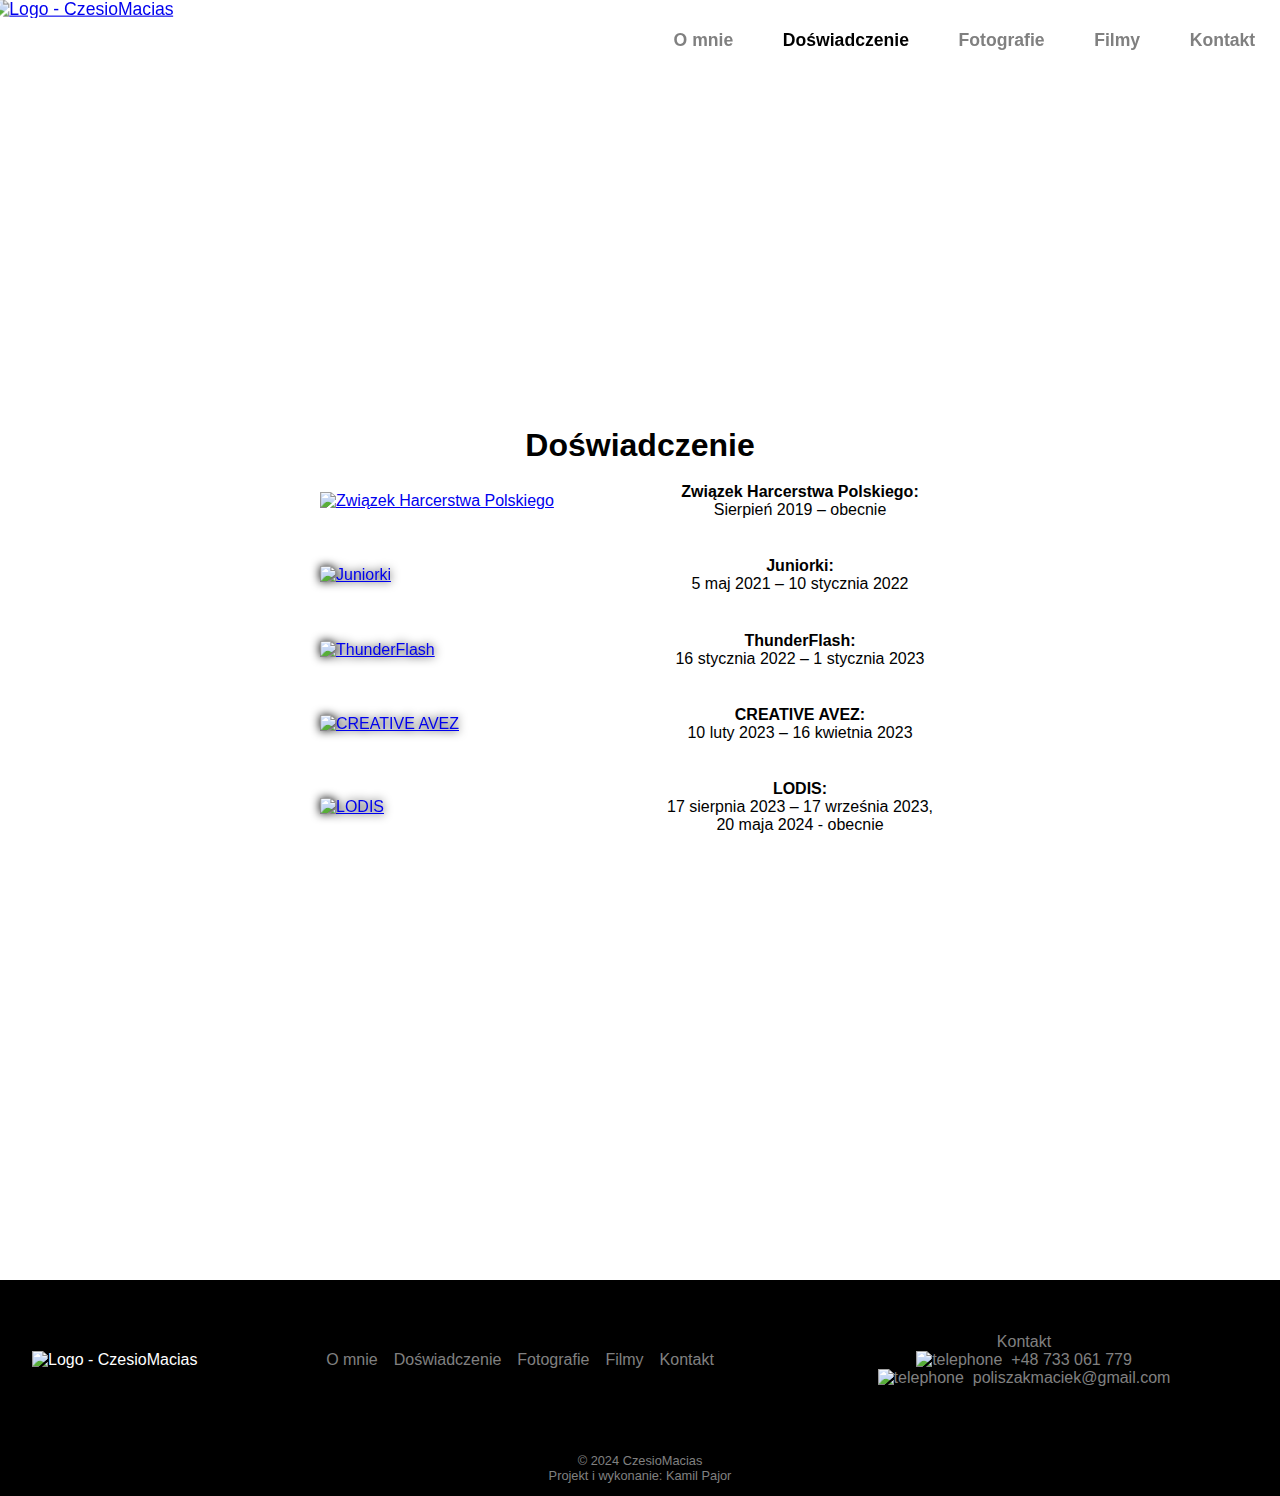
==== doswiadczenie.html @ cea64a64 "Add files via upload" ====
<!DOCTYPE html>
<html lang="pl">
<head>
    <meta charset="UTF-8">
    <meta name="author" content="Kamil Pajor">
    <meta name="viewport" content="width=device-width, initial-scale=1.0">
    <link rel="apple-touch-icon" sizes="180x180" href="FAVICON/apple-touch-icon.png">
    <link rel="icon" type="image/png" sizes="32x32" href="FAVICON/favicon-32x32.png">
    <link rel="icon" type="image/png" sizes="16x16" href="FAVICON/favicon-16x16.png">
    <link rel="manifest" href="FAVICON/site.webmanifest">
    <meta name="msapplication-TileColor" content="#da532c">
    <meta name="theme-color" content="#ffffff">
    <link rel="stylesheet" href="style.css">
    <script src="nav.js" defer></script>
    <title>CzesioMacias</title>
</head>
<body>
    <main>
        <header>
            <a href="index.html"><img src="LOGO/logo CzesioMacias czarne.png" alt="Logo - CzesioMacias"></a>
            <nav>
                <ul class="desktop">
                    <li class="li"><a href="index.html">O mnie</a></li>
                    <li class="li act"><a href="doswiadczenie.html">Doświadczenie</a></li>
                    <li class="li"><a href="fotografie.html">Fotografie</a></li>
                    <li class="li"><a href="filmy.html">Filmy</a></li>
                    <li class="li"><a href="kontakt.html">Kontakt</a></li>
                </ul>

                <ul class="mobile">
                    <li class="li-hamburger"><img src="ICONS/black-hamburger.png" class="hamburger"></li>
                    <li class="li mobile-li active"><a href="index.html">O mnie</a></li>
                    <li class="li mobile-li active act"><a href="doswiadczenie.html">Doświadczenie</a></li>
                    <li class="li mobile-li active"><a href="fotografie.html">Fotografie</a></li>
                    <li class="li mobile-li active"><a href="filmy.html">Filmy</a></li>
                    <li class="li mobile-li active"><a href="kontakt.html">Kontakt</a></li>
                </ul>
            </nav>
        </header>
        <section class="exp-section">
            <h1>Doświadczenie</h1>
            <div class="experience-section">
                <div class="experience">
                    <a href="https://www.facebook.com/HufiecZhpBrzesko" target="_blank">
                        <img src="EXPERIENCE/hufiec.png" alt="Związek Harcerstwa Polskiego" class="hufiec">
                    </a>
                    <p class="p-exp"><b>Związek Harcerstwa Polskiego:</b> <br> Sierpień 2019 – obecnie</p>
                </div>
                <div class="experience">
                    <a href="https://www.facebook.com/JuniorkiEsports" target="_blank">
                        <img src="EXPERIENCE/Juniorki.png" alt="Juniorki" class="juniorki">
                    </a>
                    <p class="p-exp"><b>Juniorki:</b><br> 5 maj 2021 – 10 stycznia 2022</p>
                </div>
                <div class="experience">
                    <a href="https://www.facebook.com/thunderflashgg" target="_blank">
                        <img src="EXPERIENCE/tf.png" alt="ThunderFlash" class="tf">
                    </a>
                    <p class="p-exp"><b>ThunderFlash:</b><br> 16 stycznia 2022 – 1 stycznia 2023</p>
                </div>
                <div class="experience">
                    <a href="https://www.facebook.com/AVEZ.esport/" target="_blank">
                        <img src="EXPERIENCE/avez.png" alt="CREATIVE AVEZ" class="avez">
                    </a>
                    <p class="p-exp"><b>CREATIVE AVEZ:</b><br> 10 luty 2023 – 16 kwietnia 2023</p>
                </div>
                <div class="experience">
                    <a href="https://www.facebook.com/LodisLDS/?locale=pl_PL" target="_blank">
                        <img src="EXPERIENCE/lodis.webp" alt="LODIS" class="lodis">
                    </a>
                    <p class="p-exp"><b>LODIS:</b><br> 17 sierpnia 2023 – 17 września 2023, <br> 20 maja 2024 - obecnie</p>
                </div>
            </div>
        </section>
    </main>
    <footer>
        <div class="upper-section">
            <ul class="footer-img"><img src="LOGO/logo w pozycji.png" alt="Logo - CzesioMacias"></ul>
            
            <ul class="footer_contact">
                <li></li>
                <li><a href="index.html">O mnie</a></li>
                <li><a href="doswiadczenie.html">Doświadczenie</a></li>
                <li><a href="fotografie.html">Fotografie</a></li>
                <li><a href="filmy.html">Filmy</a></li>
                <li><a href="kontakt.html">Kontakt</a></li>
            </ul>
            <ul>
                <li>Kontakt</li>
                <li><img src="ICONS/telephone.png" alt="telephone" class="icon"><a href="tel:+48733061779">&nbsp +48 733 061 779</a> </li>
                <li><img src="ICONS/mail.png" alt="telephone" class="icon"><a href="mailto:poliszakmaciek@gmail.com" class="footer-mail">&nbsp poliszakmaciek@gmail.com</a> </li>
            </ul>
        </div>
        <div class="lower-section">
            <a>© 2024 CzesioMacias</a><a href="https://pajorkamil.github.io/portfolio/">Projekt i wykonanie: Kamil Pajor</a>
        </div>
    </footer>
</body>
</html>
---- style.css ----
@import url('https://fonts.g oogleapis.com/css2?family=Open+Sans:ital,wght@0,300..800;1,300..800&display=swap');

* {
    font-family: "Open Sans", sans-serif;
    padding: 0px;
    margin: 0px;
}

body {
    display: flex;
    flex-direction: column;
}

header {
    display: flex;
    justify-content: space-between;
    position: fixed;
    background-color: white;
    width: 100%;
    height: 5em;
    z-index: 9999;
}

header > a > img{
    width: 8.7em;
    transition: transform 300ms;
}

.upper-section > ul > img{
    width: 12em;
    transition: transform 300ms;
}

header > a > img:hover {
    transform: scale(1.1);
}

nav {
    display: flex;
    justify-content: center;
    align-items: center;
    background-color: white;
    z-index: 9999;
}

ul {
    list-style: none;
}

nav > ul {
    display: flex;
    justify-content: end;
    list-style: none;
    z-index: 9999;
    background-color: white;
    border-radius: 0 0 1em 1em;
}

nav > ul > li{
    padding: 0 1em;
    transition: transform 300ms;
    z-index: 9999;
}

nav > ul > .li a{
    padding: .5em;
    transition: color 300ms;
    z-index: 9999;
}

nav > ul > .li > a {
    text-decoration: none;
    color: gray;
    font-size: 1.1em;
    font-weight: 600;
}

nav > ul > .li:hover{
    transform: translateY(-10px)
}


nav > ul > .li:hover a{
    color: black;
}

.mobile {
    display: none;
}

.li-hamburger {
    display: flex;
    justify-content: center;
    align-items: center;
    width: 90px;
    margin-top: 1.5em;
    transition: transform 100ms;
    margin-bottom: 0.5em;
    cursor: pointer;
}

.li-hamburger:active {
    transform: scale(1.2);
}

.li-hamburger > img {
    width: 2em;
}

section {
    width: 100%;
    display: flex;
    align-items: center;
    flex-direction: column;
    padding: 5em 0;
}

.about {
    width: 70%;
    display: flex;
    justify-content: center;
    align-items: center;
}

.about-img1{
    width: 25em;
    float: left;
    border: 1px solid #ddd;
    border-radius: 4px;
    padding: 8px;
    margin: 2em;
    -webkit-box-shadow: 0px 0px 32px -3px rgba(66, 68, 90, 1);
    -moz-box-shadow: 0px 0px 32px -3px rgba(66, 68, 90, 1);
    box-shadow: 0px 0px 32px -3px rgba(66, 68, 90, 1);
}

.about-img2{
    width: auto;
    height: 25em;
    float: left;
    border: 1px solid #ddd;
    border-radius: 4px;
    padding: 8px;
    margin: 2em;
    -webkit-box-shadow: 0px 0px 32px -3px rgba(66, 68, 90, 1);
    -moz-box-shadow: 0px 0px 32px -3px rgba(66, 68, 90, 1);
    box-shadow: 0px 0px 32px -3px rgba(66, 68, 90, 1);
}

footer {
    background-color: black;
    width: 100%;
}

footer > .upper-section > ul > li > a,
footer > .lower-section > ul > li > a {
    text-decoration: none;
    color: gray;
}

.upper-section{
    width: 100%;
    height: 10em;
    display: grid;
    grid-template-columns: 20% repeat(2, 40%);
    grid-template-rows: 10;
    grid-column-gap: 0px;
    grid-row-gap: 0px;
    color: white;
}

.upper-section > ul > .li > a,
.upper-section > ul > li{
    text-decoration: none;
    color: gray;
}


.upper-section > ul {
    display: flex;
    flex-direction: column;
    justify-content: center;
    align-items: center;
}

.icon {
    width: 1em;
}

.lower-section {
    display: flex;
    justify-content: center;
    align-items: center;
    flex-direction: column;
    font-size: 0.8em;
    padding: 1em;
}

.lower-section > a {
    text-decoration: none;
    color: gray;
}

.active {
    display: none;
}

.act > a{
    color: black !important;
}

.footer_contact {
    flex-direction: row !important;
}

.footer_contact > li {
    padding: 2em;
}

.hufiec {
    width: 10em;
    height: auto;
    transition: transform 300ms;
}

.juniorki,
.tf,
.avez,
.lodis {
    width: 10em;
    height: auto;
    filter: drop-shadow(0 0 0.3rem black);
    transition: transform 300ms;
}

.juniorki:hover,
.tf:hover,
.avez:hover,
.lodis:hover,
.hufiec:hover {
    transform: scale(1.1);
}

.experience-section {
    display: flex;
    justify-content: center;
    align-items: center;
    flex-direction: column;
}

.exp-section {
    display: flex;
    justify-content: center;
    height: 60em;
    padding: 10em 0;
}

.experience {
    display: flex;
    align-items: center;
    justify-content: space-between;
    width: 40em;
    padding: 1.2em 0;
}

.p-exp {
    width: 50%;
    text-align: center;
}

.photos {
    display: grid;
    grid-template-columns: repeat(3, 29em);
    grid-template-rows: repeat(2, 21em);
    grid-column-gap: 0px;
    grid-row-gap: 0px;
}

.photo {
    display: flex;
    justify-content: center;
    align-items: center;
    transition: filter 300ms;
}

.ph1,
.ph2,
.ph3,
.ph4,
.ph5,
.ph6 {
    display: none;
}

.photo > a {
    filter: brightness(0.5);
    transition: filter 300ms;
}

.image {
    width: 25em;
    height: 15em;
    border: 1px solid #ddd;
    border-radius: 4px;
    padding: 8px;
    -webkit-box-shadow: 0px 0px 32px -3px rgba(66, 68, 90, 1);
    -moz-box-shadow: 0px 0px 32px -3px rgba(66, 68, 90, 1);
    box-shadow: 0px 0px 32px -3px rgba(66, 68, 90, 1);
    cursor: pointer;
}

.photo:hover > a{
    filter: brightness(1);
}

.photo:hover > p{
    color: transparent;
}

.photo > p {
    width: 9em;
    position: absolute; 
    color: white;
    font-size: 2em;
    transition: all 300ms;
    cursor: pointer;
    z-index: 10;
    text-align: center;
}

.video {
    width: 55vw;
    height: 30vw;
}

.contact {
    padding: 0 0 6.8em 0;
}

.h1-contact {
    padding-top: 6.8em;
}

.contact > p:hover {
    transform: scale(1.1);
}

.contact > p {
    display: flex;
    justify-content: center;
    align-items: center;
    transition: transform 300ms;
}

.contact > p > a{
    text-decoration: none;
    color: black;
    padding: 1em;
}

.contact-icon {
    width: 2em;
}

.about > p {
    text-align: center;
}

.fot-section,
.contact-section {
    min-height: 40em;
}

@media screen and (max-width: 1900px) {
    .photos {
        display: grid;
        grid-template-columns: repeat(3, 29em);
        grid-template-rows: repeat(2, 21em);
        grid-column-gap: 0px;
        grid-row-gap: 0px;
    }
}

@media screen and (max-width: 1800px) {
    .footer_contact {
        flex-direction: row !important;
    }
    
    .footer_contact > li {
        padding: 1em;
    }
}

@media screen and (max-width: 1450px) {
    .photos {
        display: grid;
        grid-template-columns: repeat(2, 29em);
        grid-template-rows: repeat(3, 21em);
        grid-column-gap: 0px;
        grid-row-gap: 0px;
    }
}

@media screen and (max-width: 1400px) {
    .footer_contact {
        flex-direction: row !important;
    }
    
    .footer_contact > li {
        padding: 0.5em;
    }
}

@media screen and (max-width: 1200px) {
    .footer_contact {
        flex-direction: column !important;
    }
    
    .footer_contact > li {
        padding: 0;
    }
}

@media screen and (max-width: 1000px) {
    .desktop {
        display: none;
    }

    .mobile {
        display: flex;
        flex-direction: column;
        justify-content: start;
        align-items: center;
        position: absolute;
        overflow: hidden;
        top: 0px;
        right: 1em;
    }

    .mobile-li {
        padding: 0.3em 0;
        font-size: 0.8em;
        
    }

    section {
        height: 100%;
    }

    .about {
        width: 90%;
    }

    .about:first-of-type {
        flex-direction: column;
    }

    .about:last-of-type{
        flex-flow: column-reverse;
    }
}

@media screen and (max-width: 950px) {
    .photos {
        display: grid;
        grid-template-columns: repeat(1, 29em);
        grid-template-rows: repeat(6, 21em);
        grid-column-gap: 0px;
        grid-row-gap: 0px;
    }
}

@media screen and (max-width: 680px) {   
    .hufiec,
    .juniorki,
    .tf,
    .avez,
    .lodis {
        width: 8em;
    }
    .exp-section {
        display: flex;
        justify-content: center;
        height: 40em;
    }
    
    .experience {
        display: flex;
        align-items: center;
        justify-content: space-around;
        width: 20em;
        padding: 1.2em 0;
    }
    
    
    .p-exp {
        width: 50%;
        text-align: center;
        word-break: keep-all;
        font-size: 0.9em;
    }
    .video,
    .video > iframe {
        width: 375px;
        height: 205px;
    }
}

@media screen and (max-width: 600px) {
    .about-img1 {
        width: 20em;
    }
    .about > p {
        font-size: 0.8em;
        text-align: center;
    }

    .about-img2 {
        height: 20em;
    }

    footer {
        font-size: 0.8em;
    }
}

@media screen and (max-width: 500px) {
    .about > p {
        font-size: 0.7em;
        text-align: center;
    }

    footer {
        font-size: 0.7em;
    }
}

@media screen and (max-width: 450px) {    
    .image {
        width: 18em;
        height: 12em;
    }
    
    .photos {
        grid-template-columns: repeat(1, 22em);
        grid-template-rows: repeat(6, 15em);
    }
}

@media screen and (max-width: 420px) {    
    .hufiec,
    .juniorki,
    .tf,
    .avez,
    .lodis {
        width: 3em;
    }

    .experience > p {
        font-size: .5em;
    }

}

@media screen and (max-width: 400px) {    
    .footer-mail {
        font-size: 0.8em;
    }
    .video,
    .video > iframe {
        width: 295px;
        height: 185px;
    }
}

@media screen and (max-width: 335px) {   
    .exp-section {
        display: flex;
        justify-content: center;
        height: 30em;
    }
    
    .experience {
        display: flex;
        align-items: center;
        justify-content: space-around;
        width: 10em;
        padding: 1.2em 0;
    }
    
    
    .p-exp {
        width: 50%;
        text-align: center;
        word-break: keep-all;
    }
}

@media screen and (max-width: 300px) {    
    .footer-mail {
        font-size: 0.6em;
    }
}
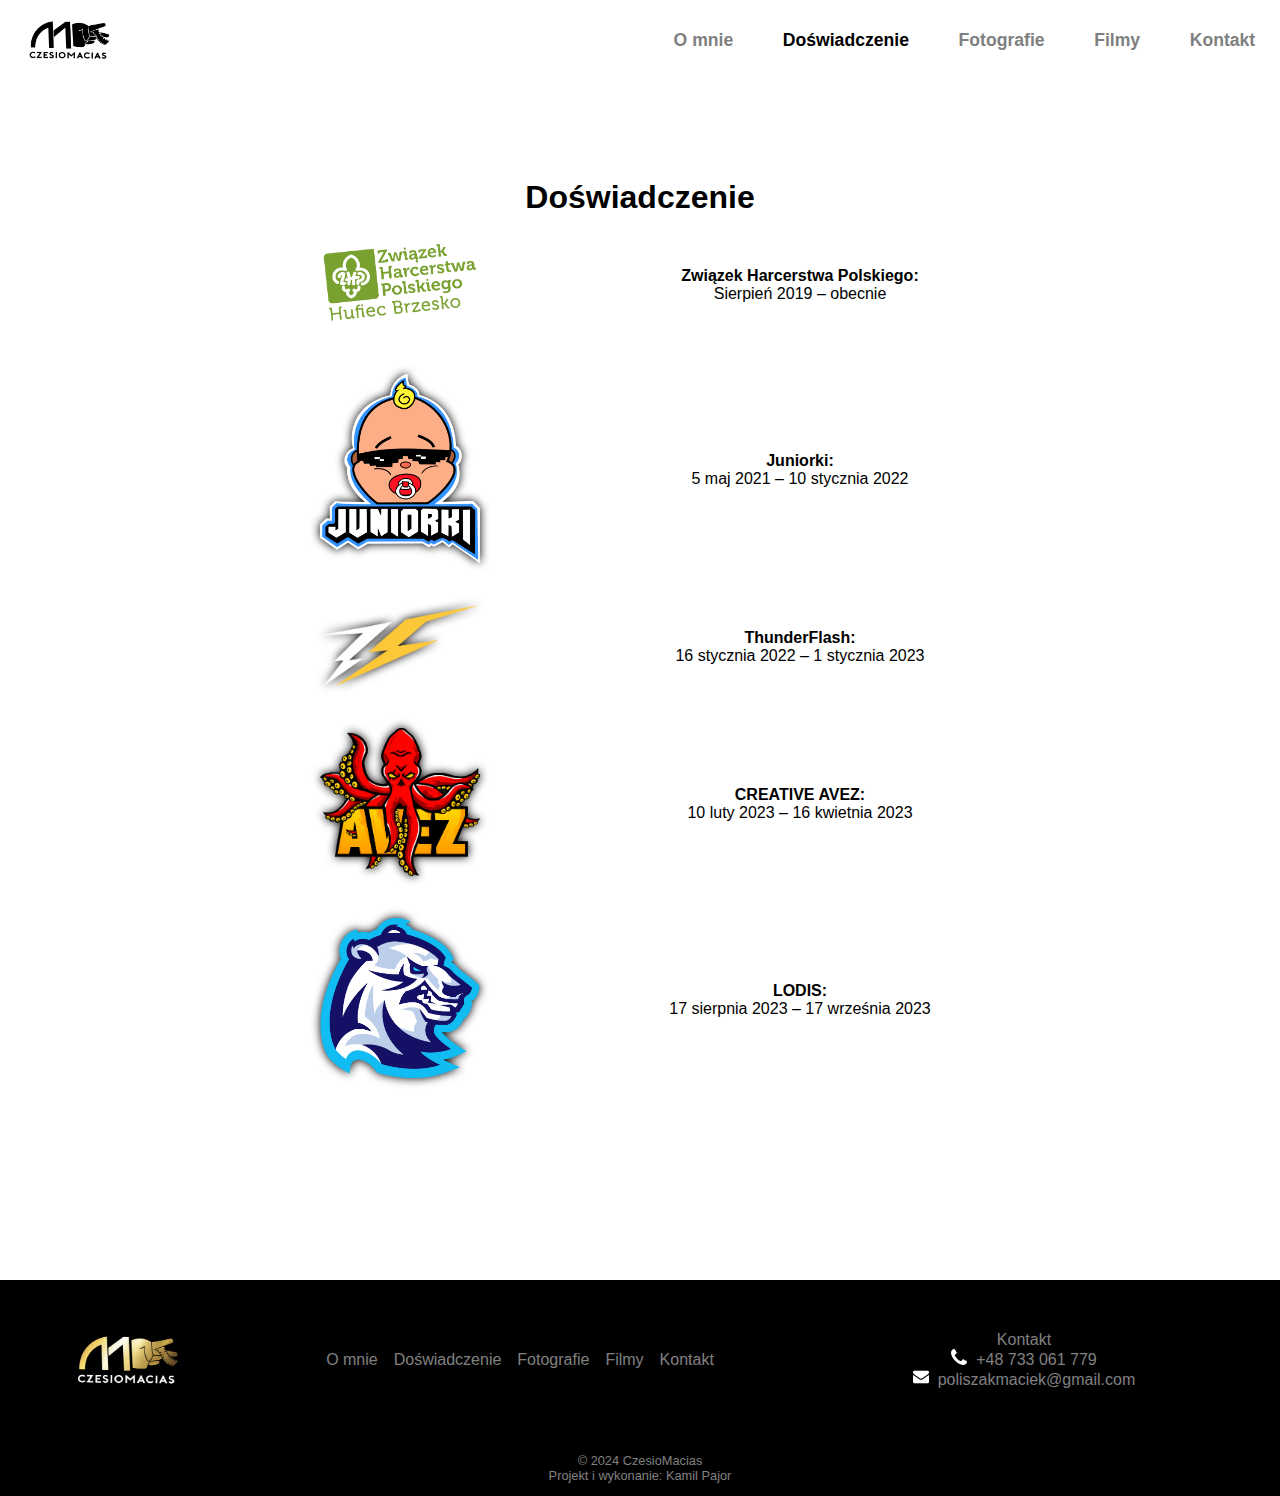
==== commit 8498931a: "Update doswiadczenie.html" ====
--- a/doswiadczenie.html
+++ b/doswiadczenie.html
@@ -68,7 +68,7 @@
                     <a href="https://www.facebook.com/LodisLDS/?locale=pl_PL" target="_blank">
                         <img src="EXPERIENCE/lodis.webp" alt="LODIS" class="lodis">
                     </a>
-                    <p class="p-exp"><b>LODIS:</b><br> 17 sierpnia 2023 – 17 września 2023, <br> 20 maja 2024 - obecnie</p>
+                    <p class="p-exp"><b>LODIS:</b><br> 17 sierpnia 2023 – 17 września 2023</p>
                 </div>
             </div>
         </section>
